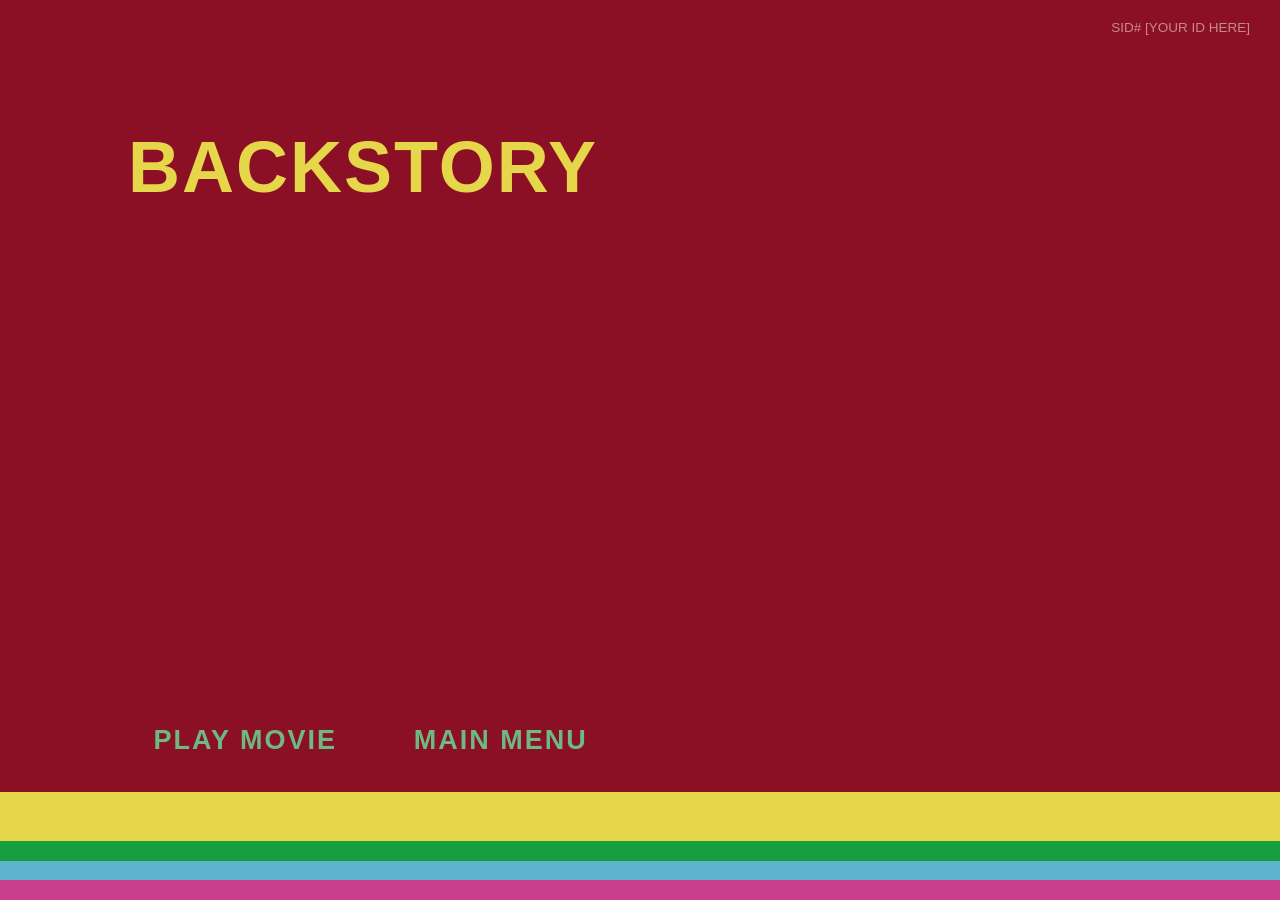
==== backstory.html @ ff0fffdd "Update backstory.html" ====
<!DOCTYPE html>
<html lang="en">
<head>
  <meta charset="UTF-8">
  <meta name="viewport" content="width=device-width, initial-scale=1.0">
  <title>Backstory</title>
  <style>
    * { box-sizing: border-box; }
    body, html { 
      margin: 0; 
      padding: 0; 
      width: 100%; 
      height: 100%; 
      background-color: #8c1025; /* Solid Dark Red Background */
      overflow: hidden; 
      font-family: 'Arial Black', Impact, sans-serif; 
    }
    
    /* Student ID Display for Compliance */
    .sid-display {
      position: absolute;
      top: 20px;
      right: 30px;
      color: rgba(255, 255, 255, 0.5); 
      font-size: 1.5vh;
      z-index: 10;
    }

    /* Horizontal stripes hugging the bottom */
    .bg-stripes { 
      position: absolute; 
      bottom: 0; 
      left: 0; 
      width: 100vw; 
      height: 12vh; 
      z-index: 1; 
      display: flex; 
      flex-direction: column; 
    }
    .stripe { width: 100%; flex: 1; }
    .stripe-yellow { background-color: #e6d649; flex: 2.5; }
    .stripe-green { background-color: #179e40; }
    .stripe-blue { background-color: #5eb4cd; }
    .stripe-pink { background-color: #c93f8e; }
    
    /* Navigation buttons sitting above the stripes */
    .nav-buttons { 
      position: absolute; 
      bottom: 16vh; 
      left: 10vw; 
      z-index: 2; 
      display: flex; 
      flex-direction: row; 
      gap: 4vw; 
    }
    
    .nav-buttons a { 
      text-decoration: none; 
      font-size: 3vh; 
      font-weight: 900; 
      letter-spacing: 2px; 
      color: #6eb981; 
      transition: transform 0.1s linear; 
      display: flex; 
      align-items: center; 
    }
    
    /* Green hover box logic */
    .nav-buttons a::before { 
      content: ''; 
      display: inline-block; 
      width: 1.5vh; 
      height: 3vh; 
      background-color: #6eb981; 
      margin-right: 12px; 
      opacity: 0; 
    }
    
    .nav-buttons a:hover { transform: translateY(-5px); }
    .nav-buttons a:hover::before { opacity: 1; }

    /* Content Area */
    .content-area {
      position: absolute;
      top: 15vh;
      left: 10vw;
      width: 80vw;
      color: white;
      z-index: 2;
    }

    h1 {
      font-size: 8vh;
      margin: 0;
      line-height: 0.9;
      color: #e6d649; /* Yellow Title */
      text-transform: uppercase;
      letter-spacing: 2px;
    }

  </style>
</head>
<body>
  
  <div class="sid-display">SID# [YOUR ID HERE]</div>

  <div class="content-area">
    <h1>BACKSTORY</h1>
    </div>

  <div class="bg-stripes">
    <div class="stripe stripe-yellow"></div>
    <div class="stripe stripe-green"></div>
    <div class="stripe stripe-blue"></div>
    <div class="stripe stripe-pink"></div>
  </div>

  <div class="nav-buttons">
    <a href="play.html">PLAY MOVIE</a>
    <a href="index.html">MAIN MENU</a>
  </div>

</body>
</html>
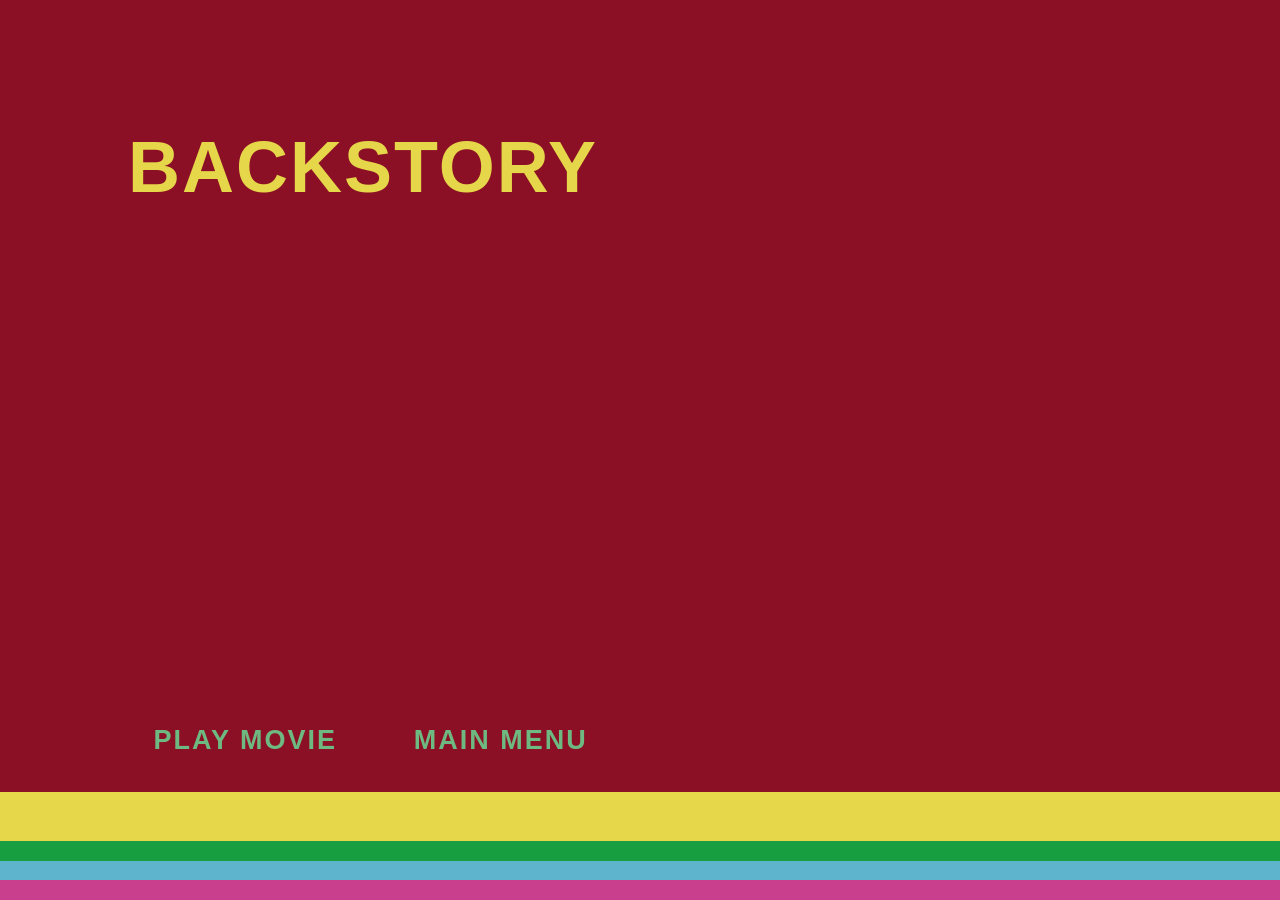
==== commit 4a9a76d7: "Update backstory.html" ====
--- a/backstory.html
+++ b/backstory.html
@@ -102,7 +102,6 @@
 </head>
 <body>
   
-  <div class="sid-display">SID# [YOUR ID HERE]</div>
 
   <div class="content-area">
     <h1>BACKSTORY</h1>
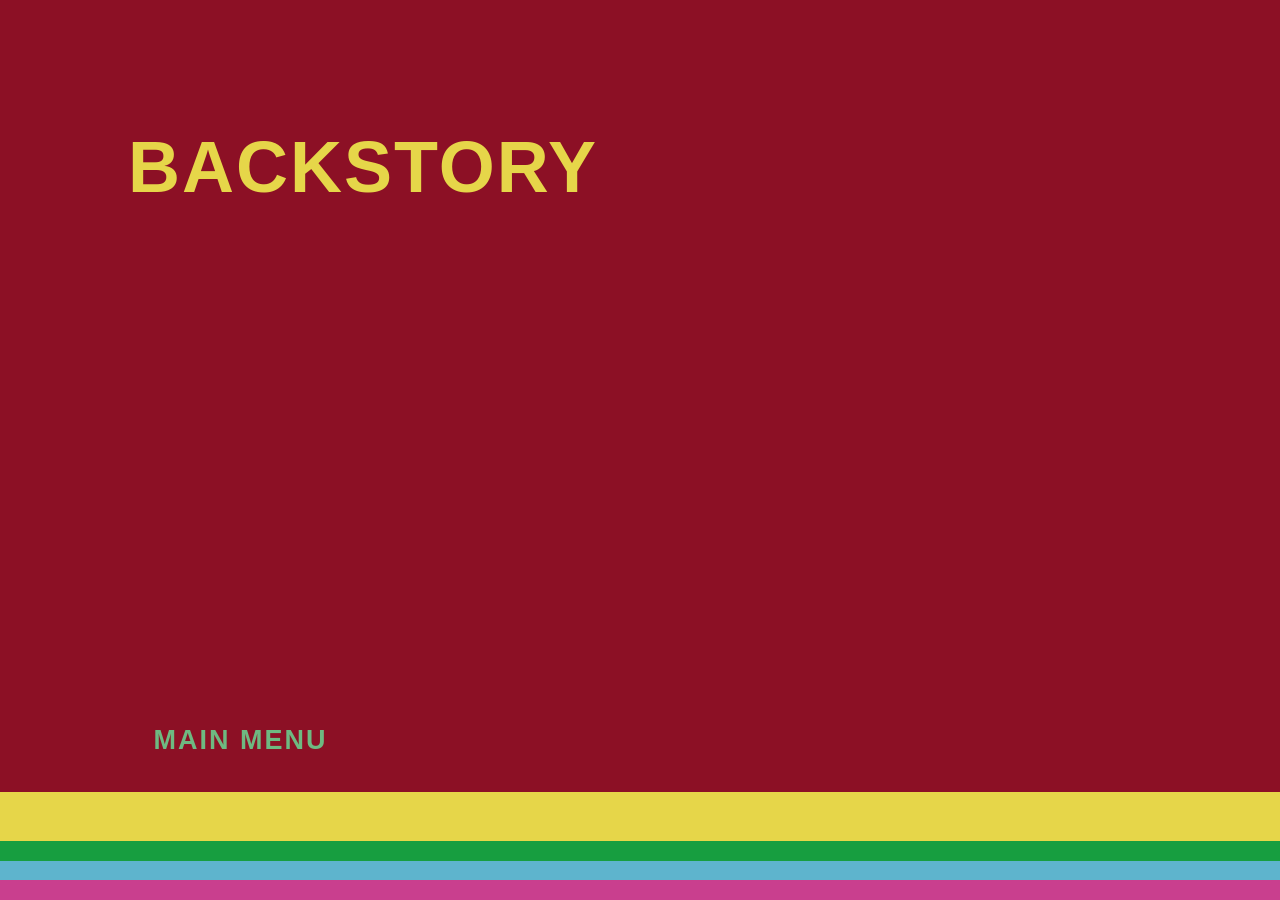
==== commit a1629f54: "Update backstory.html" ====
--- a/backstory.html
+++ b/backstory.html
@@ -115,7 +115,6 @@
   </div>
 
   <div class="nav-buttons">
-    <a href="play.html">PLAY MOVIE</a>
     <a href="index.html">MAIN MENU</a>
   </div>
 
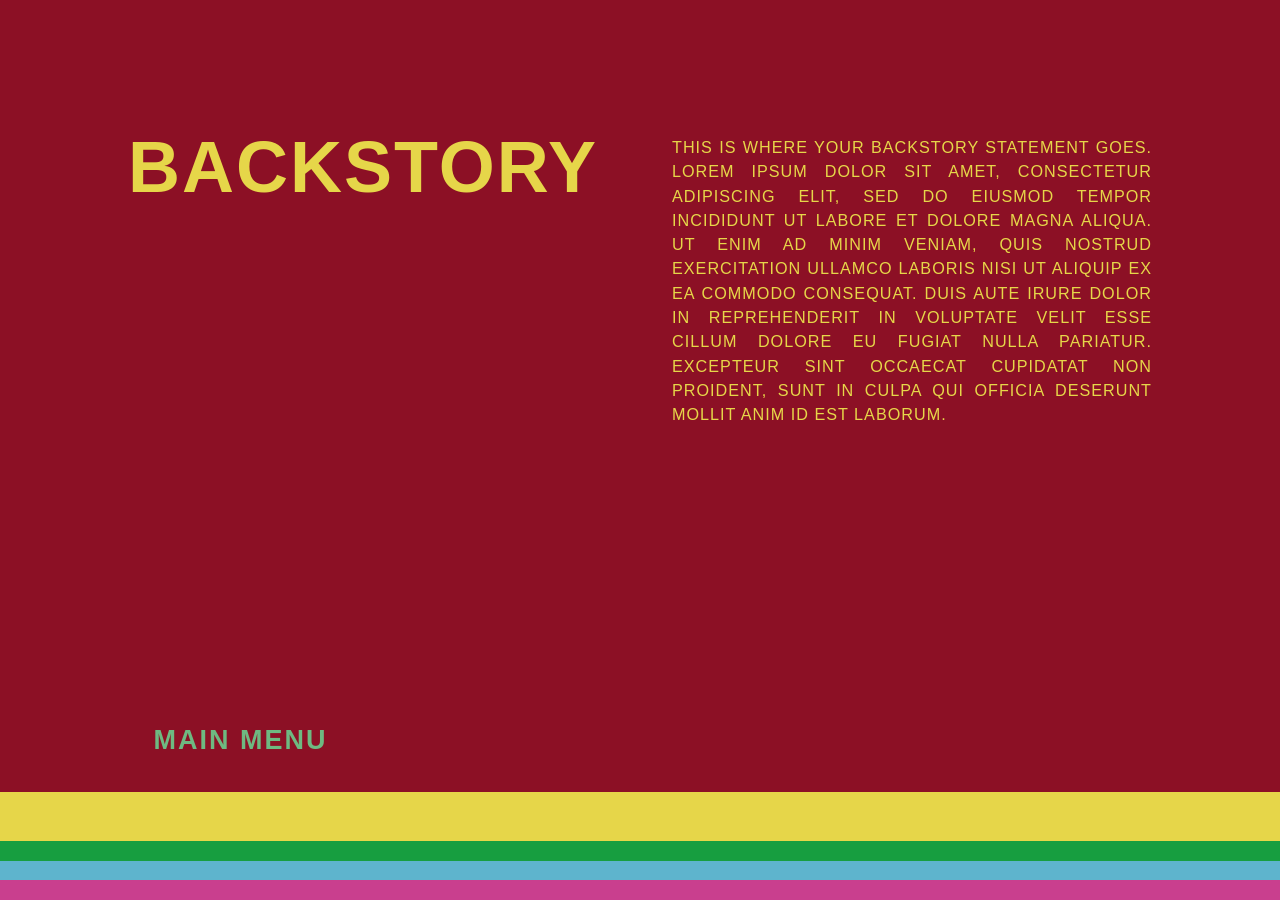
==== commit 2b96f2db: "Update backstory.html" ====
--- a/backstory.html
+++ b/backstory.html
@@ -16,16 +16,6 @@
       font-family: 'Arial Black', Impact, sans-serif; 
     }
     
-    /* Student ID Display for Compliance */
-    .sid-display {
-      position: absolute;
-      top: 20px;
-      right: 30px;
-      color: rgba(255, 255, 255, 0.5); 
-      font-size: 1.5vh;
-      z-index: 10;
-    }
-
     /* Horizontal stripes hugging the bottom */
     .bg-stripes { 
       position: absolute; 
@@ -79,14 +69,16 @@
     .nav-buttons a:hover { transform: translateY(-5px); }
     .nav-buttons a:hover::before { opacity: 1; }
 
-    /* Content Area */
+    /* Content Area - Adjusted for side-by-side layout */
     .content-area {
       position: absolute;
       top: 15vh;
       left: 10vw;
       width: 80vw;
-      color: white;
       z-index: 2;
+      display: flex;
+      justify-content: space-between;
+      align-items: flex-start;
     }
 
     h1 {
@@ -96,16 +88,31 @@
       color: #e6d649; /* Yellow Title */
       text-transform: uppercase;
       letter-spacing: 2px;
+      flex: 1; /* Title takes the left half */
+    }
+
+    /* New blocky text section */
+    .essay-text {
+      flex: 1; /* Text takes the right half */
+      font-size: 1.8vh; 
+      line-height: 1.5;
+      color: #e6d649; /* Yellow to match title */
+      text-transform: uppercase;
+      letter-spacing: 1px;
+      padding-left: 5vw;
+      text-align: justify;
     }
 
   </style>
 </head>
 <body>
   
-
   <div class="content-area">
     <h1>BACKSTORY</h1>
+    <div class="essay-text">
+      THIS IS WHERE YOUR BACKSTORY STATEMENT GOES. LOREM IPSUM DOLOR SIT AMET, CONSECTETUR ADIPISCING ELIT, SED DO EIUSMOD TEMPOR INCIDIDUNT UT LABORE ET DOLORE MAGNA ALIQUA. UT ENIM AD MINIM VENIAM, QUIS NOSTRUD EXERCITATION ULLAMCO LABORIS NISI UT ALIQUIP EX EA COMMODO CONSEQUAT. DUIS AUTE IRURE DOLOR IN REPREHENDERIT IN VOLUPTATE VELIT ESSE CILLUM DOLORE EU FUGIAT NULLA PARIATUR. EXCEPTEUR SINT OCCAECAT CUPIDATAT NON PROIDENT, SUNT IN CULPA QUI OFFICIA DESERUNT MOLLIT ANIM ID EST LABORUM.
     </div>
+  </div>
 
   <div class="bg-stripes">
     <div class="stripe stripe-yellow"></div>
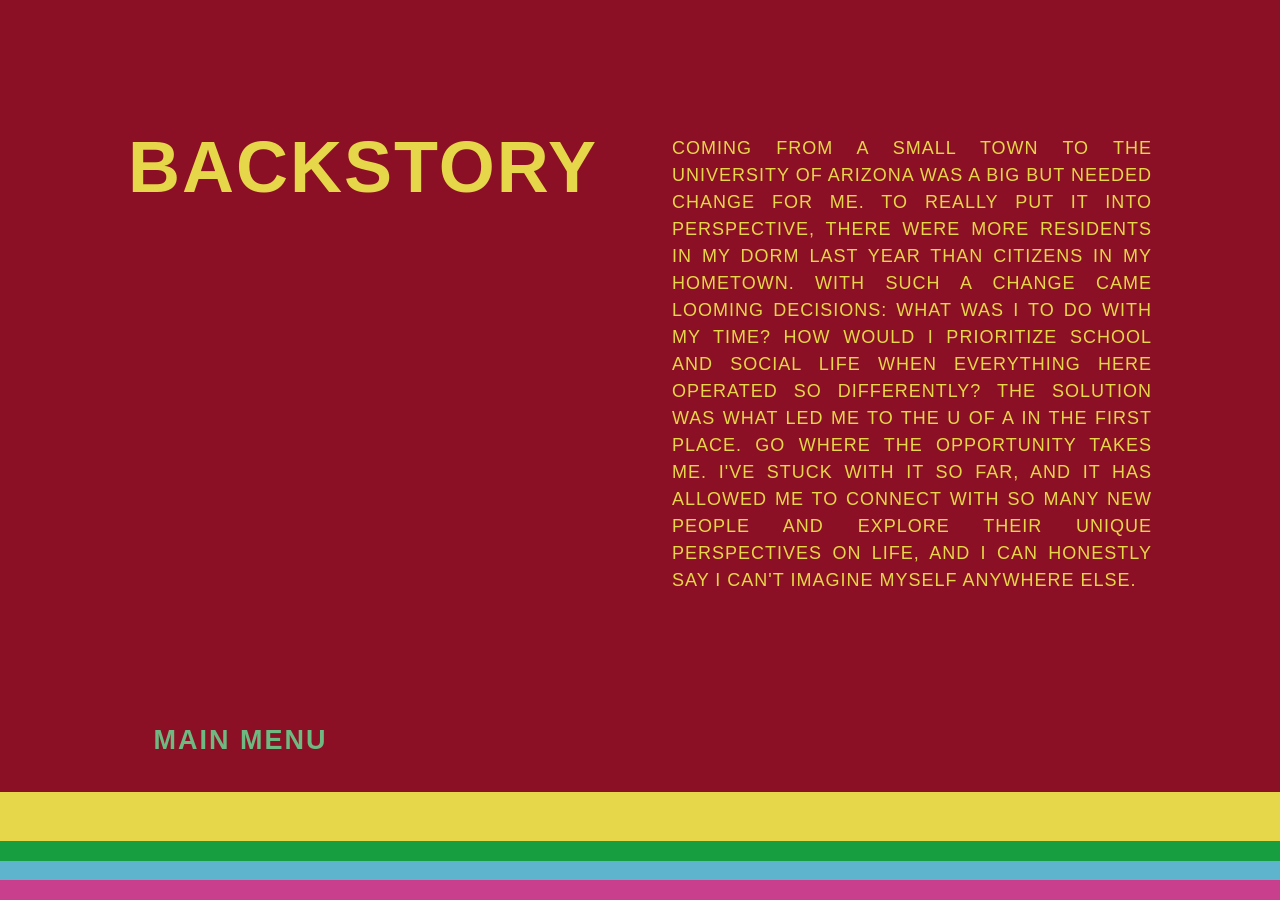
==== commit 85886aee: "Update backstory.html" ====
--- a/backstory.html
+++ b/backstory.html
@@ -94,7 +94,7 @@
     /* New blocky text section */
     .essay-text {
       flex: 1; /* Text takes the right half */
-      font-size: 1.8vh; 
+      font-size: 2.0vh; 
       line-height: 1.5;
       color: #e6d649; /* Yellow to match title */
       text-transform: uppercase;
@@ -110,7 +110,7 @@
   <div class="content-area">
     <h1>BACKSTORY</h1>
     <div class="essay-text">
-      THIS IS WHERE YOUR BACKSTORY STATEMENT GOES. LOREM IPSUM DOLOR SIT AMET, CONSECTETUR ADIPISCING ELIT, SED DO EIUSMOD TEMPOR INCIDIDUNT UT LABORE ET DOLORE MAGNA ALIQUA. UT ENIM AD MINIM VENIAM, QUIS NOSTRUD EXERCITATION ULLAMCO LABORIS NISI UT ALIQUIP EX EA COMMODO CONSEQUAT. DUIS AUTE IRURE DOLOR IN REPREHENDERIT IN VOLUPTATE VELIT ESSE CILLUM DOLORE EU FUGIAT NULLA PARIATUR. EXCEPTEUR SINT OCCAECAT CUPIDATAT NON PROIDENT, SUNT IN CULPA QUI OFFICIA DESERUNT MOLLIT ANIM ID EST LABORUM.
+      Coming from a small town to the University of Arizona was a big but needed change for me. To really put it into perspective, there were more residents in my dorm last year than citizens in my hometown. With such a change came looming decisions: what was I to do with my time? How would I prioritize school and social life when everything here operated so differently? The solution was what led me to the U of A in the first place. Go where the opportunity takes me. I've stuck with it so far, and it has allowed me to connect with so many new people and explore their unique perspectives on life, and I can honestly say I can't imagine myself anywhere else. 
     </div>
   </div>
 
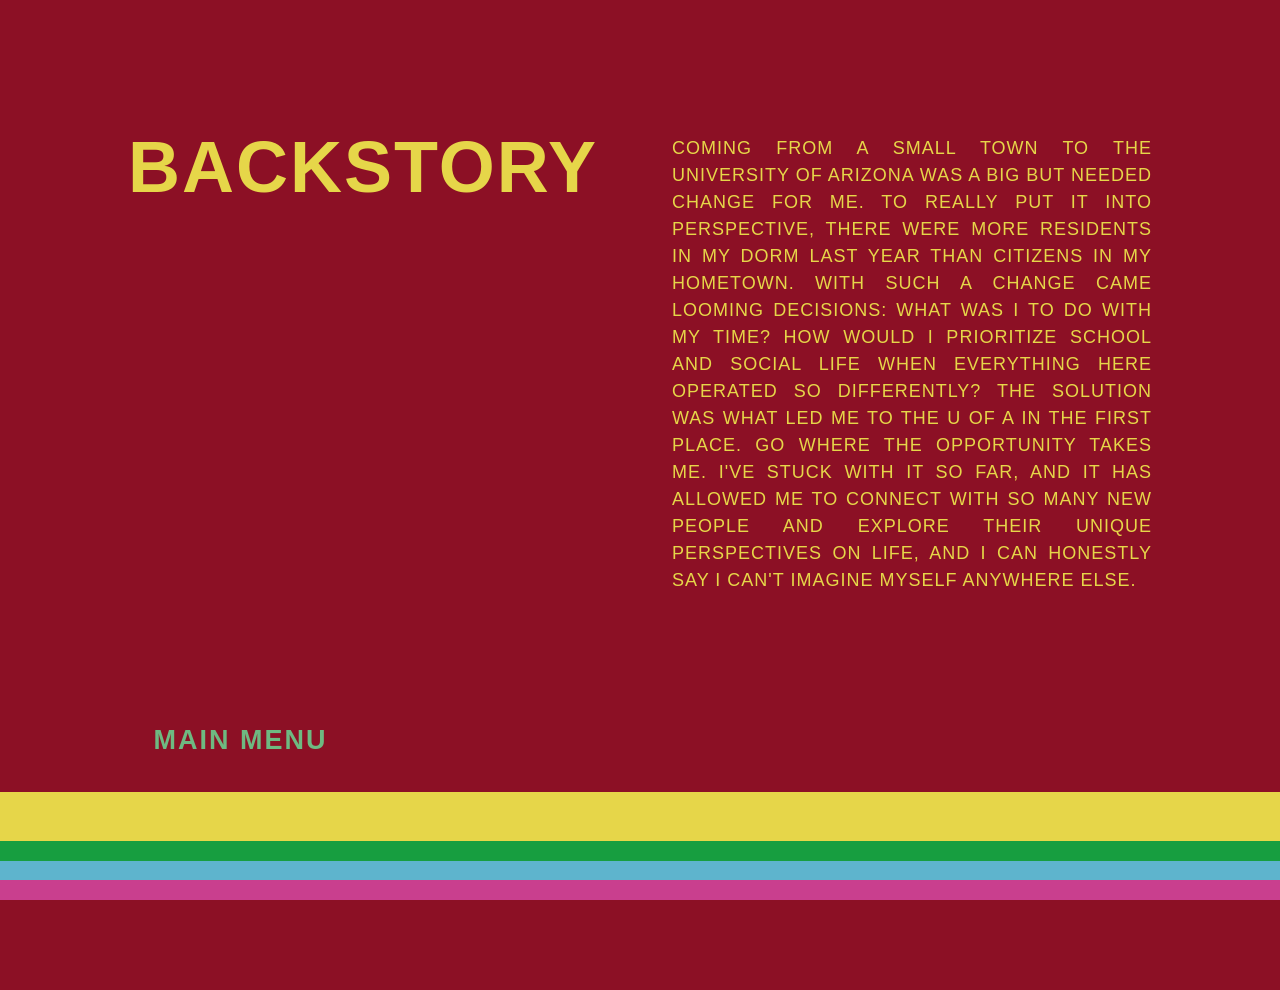
==== commit 9145506b: "Update backstory.html" ====
--- a/backstory.html
+++ b/backstory.html
@@ -11,12 +11,11 @@
       padding: 0; 
       width: 100%; 
       height: 100%; 
-      background-color: #8c1025; /* Solid Dark Red Background */
+      background-color: #8c1025; 
       overflow: hidden; 
       font-family: 'Arial Black', Impact, sans-serif; 
     }
     
-    /* Horizontal stripes hugging the bottom */
     .bg-stripes { 
       position: absolute; 
       bottom: 0; 
@@ -32,13 +31,32 @@
     .stripe-green { background-color: #179e40; }
     .stripe-blue { background-color: #5eb4cd; }
     .stripe-pink { background-color: #c93f8e; }
+
+    /* The Dancer Video - Centered */
+    #dancer-video {
+      position: absolute;
+      bottom: -10vh;      
+      left: 40%;        
+      transform: translateX(-50%); 
+      width: 48vw;      
+      height: 90vh;     
+      object-fit: contain; 
+      z-index: 2;       
+      mix-blend-mode: multiply; 
+      pointer-events: none; 
+      animation: fadeIn 1.2s ease-in;
+    }
+
+    @keyframes fadeIn {
+      from { opacity: 0; }
+      to { opacity: 1; }
+    }
     
-    /* Navigation buttons sitting above the stripes */
     .nav-buttons { 
       position: absolute; 
       bottom: 16vh; 
       left: 10vw; 
-      z-index: 2; 
+      z-index: 3; 
       display: flex; 
       flex-direction: row; 
       gap: 4vw; 
@@ -55,7 +73,6 @@
       align-items: center; 
     }
     
-    /* Green hover box logic */
     .nav-buttons a::before { 
       content: ''; 
       display: inline-block; 
@@ -69,13 +86,12 @@
     .nav-buttons a:hover { transform: translateY(-5px); }
     .nav-buttons a:hover::before { opacity: 1; }
 
-    /* Content Area - Adjusted for side-by-side layout */
     .content-area {
       position: absolute;
       top: 15vh;
       left: 10vw;
       width: 80vw;
-      z-index: 2;
+      z-index: 3;
       display: flex;
       justify-content: space-between;
       align-items: flex-start;
@@ -85,18 +101,17 @@
       font-size: 8vh;
       margin: 0;
       line-height: 0.9;
-      color: #e6d649; /* Yellow Title */
+      color: #e6d649; 
       text-transform: uppercase;
       letter-spacing: 2px;
-      flex: 1; /* Title takes the left half */
+      flex: 1; 
     }
 
-    /* New blocky text section */
     .essay-text {
-      flex: 1; /* Text takes the right half */
+      flex: 1; 
       font-size: 2.0vh; 
       line-height: 1.5;
-      color: #e6d649; /* Yellow to match title */
+      color: #e6d649; 
       text-transform: uppercase;
       letter-spacing: 1px;
       padding-left: 5vw;
@@ -107,6 +122,11 @@
 </head>
 <body>
   
+  <video id="dancer-video" autoplay muted loop playsinline>
+    <source src="dance.mp4" type="video/mp4">
+  </video>
+  <script>document.getElementById('dancer-video').currentTime = 80;</script>
+
   <div class="content-area">
     <h1>BACKSTORY</h1>
     <div class="essay-text">
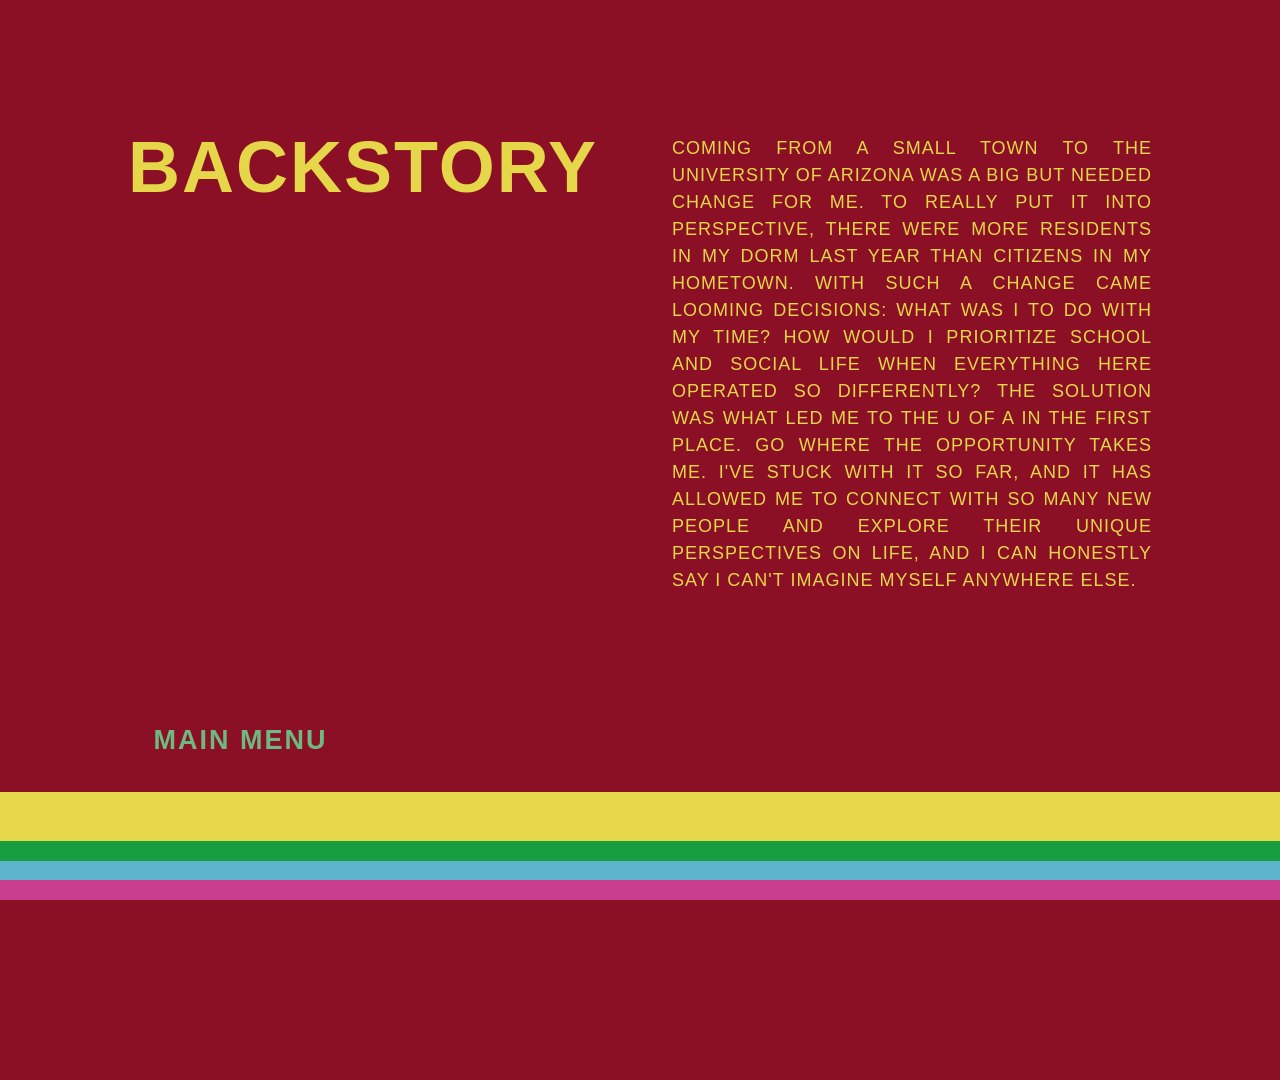
==== commit 87c3682e: "Update backstory.html" ====
--- a/backstory.html
+++ b/backstory.html
@@ -35,7 +35,7 @@
     /* The Dancer Video - Centered */
     #dancer-video {
       position: absolute;
-      bottom: -10vh;      
+      bottom: -20vh;      
       left: 40%;        
       transform: translateX(-50%); 
       width: 48vw;      
